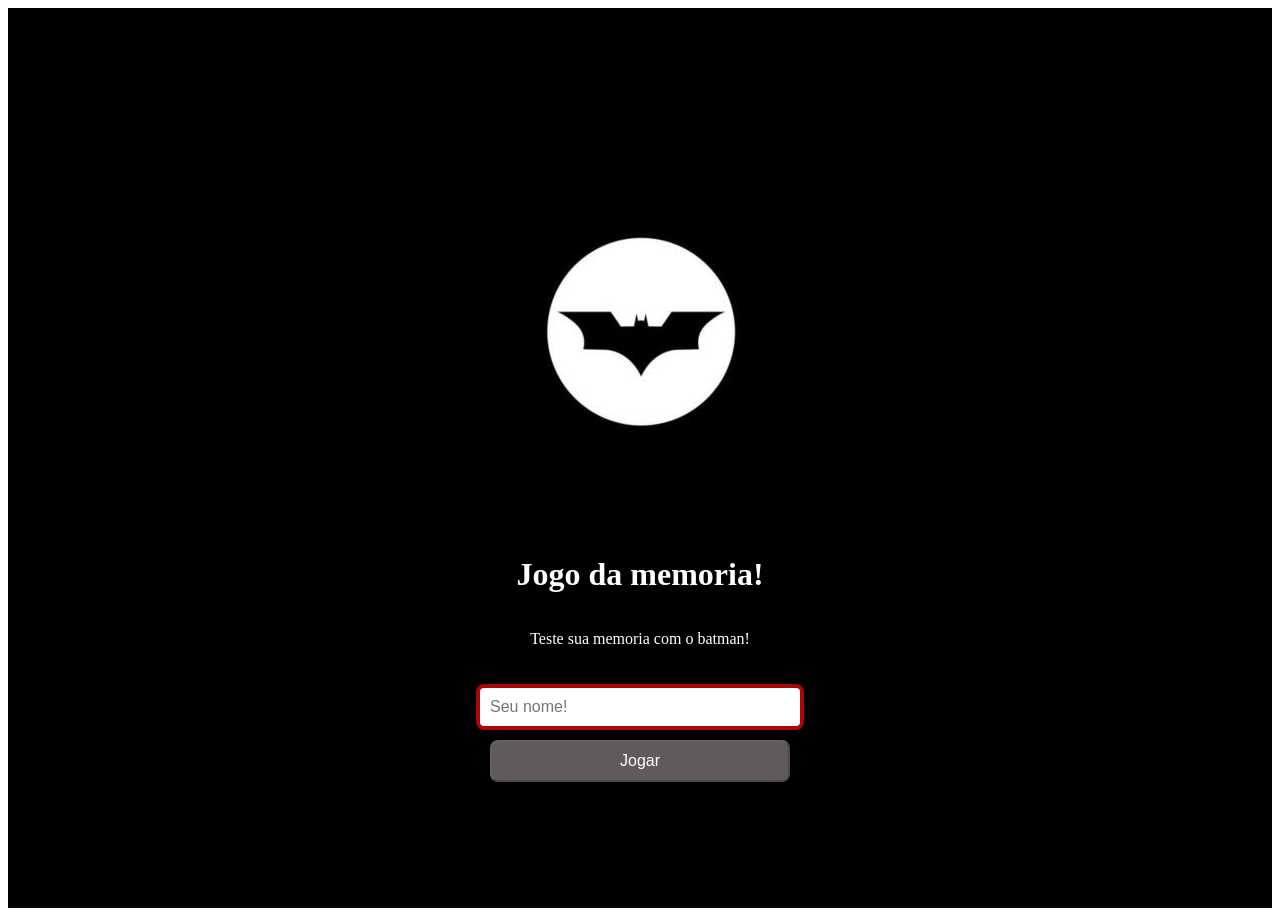
==== index.html @ fba6c0bc "Projeto completo de jogo do memoria do batman" ====
<!DOCTYPE html>
<html lang="en">
<head>
    <meta charset="UTF-8">
    <meta name="viewport" content="width=device-width, initial-scale=1.0">
    <script src="./JS/login.js" defer></script>
    <link rel="stylesheet" href="./CSS/reset.CSS">
    <link rel="stylesheet" href="./CSS/login.css">
    
    <title>JOGO DA MEMORIA | LOGIN</title>
</head>
<body>
    <form class="login-form">
        <div class="login_header">
            <img src="./IMG/FRENTE2.jpg" alt="brain icon">
            <h1>Jogo da memoria!</h1>
            <p>Teste sua memoria com o batman!</p>
        </div>
        <input type="text" placeholder="Seu nome!" class="login_input">
        <button type="submit" class="login_button" disabled>Jogar</button>
    </form>
</body>
</html>
---- CSS/login.css ----
.login-form{
    display: flex;
    flex-direction: column;
    align-items: center;
    height: 100vh;
    background-color: black;
    color: white;
    justify-content: center;
}

.login_header {
    display: flex;
    flex-direction: column;
    align-items: center;
    justify-content: center;
    margin-bottom: 20px;
}

.login_input {
    border: 4px solid #ab0606;
    border-radius: 8px;
    color: rgb(0, 0, 0);
    font-size: 1em;
    margin-bottom: 10px;
    width: 100%;
    max-width: 300px;
    padding: 10px;
}

.login_button{
    background-color: #ab0606;
    border-radius: 8px;
    color: rgb(255, 255, 255);
    cursor: pointer;
    font-size: 1em;
    max-width: 300px;
    padding: 10px;
    width: 100%;
}

.login_button:disabled{
    background-color: #615a5a;
    color: rgb(255, 255, 255);
    cursor: auto;
}
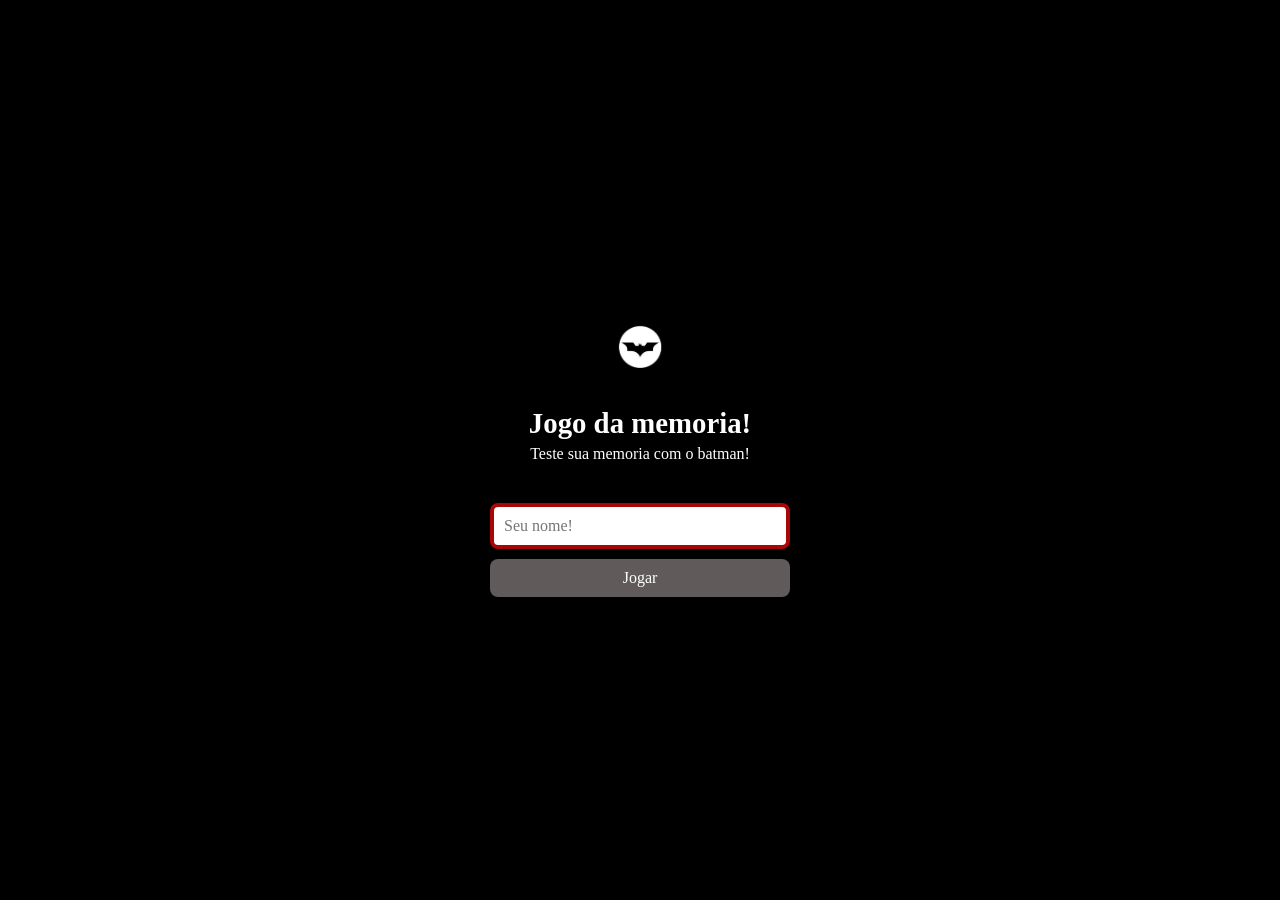
==== commit 4f6b08ff: "corrigindo erro" ====
--- a/index.html
+++ b/index.html
@@ -1,23 +1,23 @@
-<!DOCTYPE html>
+<!doctype html>
 <html lang="en">
-<head>
-    <meta charset="UTF-8">
-    <meta name="viewport" content="width=device-width, initial-scale=1.0">
+  <head>
+    <meta charset="UTF-8" />
+    <meta name="viewport" content="width=device-width, initial-scale=1.0" />
     <script src="./JS/login.js" defer></script>
-    <link rel="stylesheet" href="./CSS/reset.CSS">
-    <link rel="stylesheet" href="./CSS/login.css">
-    
+    <link rel="stylesheet" href="./CSS/reset.css" />
+    <link rel="stylesheet" href="./CSS/login.css" />
+
     <title>JOGO DA MEMORIA | LOGIN</title>
-</head>
-<body>
+  </head>
+  <body>
     <form class="login-form">
-        <div class="login_header">
-            <img src="./IMG/FRENTE2.jpg" alt="brain icon">
-            <h1>Jogo da memoria!</h1>
-            <p>Teste sua memoria com o batman!</p>
-        </div>
-        <input type="text" placeholder="Seu nome!" class="login_input">
-        <button type="submit" class="login_button" disabled>Jogar</button>
+      <div class="login_header">
+        <img src="./IMG/FRENTE2.jpg" alt="brain icon" />
+        <h1>Jogo da memoria!</h1>
+        <p>Teste sua memoria com o batman!</p>
+      </div>
+      <input type="text" placeholder="Seu nome!" class="login_input" />
+      <button type="submit" class="login_button" disabled>Jogar</button>
     </form>
-</body>
-</html>+  </body>
+</html>
--- a/CSS/login.css
+++ b/CSS/login.css
@@ -1,45 +1,63 @@
-.login-form{
-    display: flex;
-    flex-direction: column;
-    align-items: center;
-    height: 100vh;
-    background-color: black;
-    color: white;
-    justify-content: center;
+.login-form {
+  display: flex;
+  flex-direction: column;
+  align-items: center;
+  height: 100vh;
+  background-color: black;
+  color: white;
+  justify-content: center;
 }
 
 .login_header {
-    display: flex;
-    flex-direction: column;
-    align-items: center;
-    justify-content: center;
-    margin-bottom: 20px;
+  display: flex;
+  flex-direction: column;
+  align-items: center;
+  justify-content: center;
+  margin-bottom: 20px;
 }
 
 .login_input {
-    border: 4px solid #ab0606;
-    border-radius: 8px;
-    color: rgb(0, 0, 0);
-    font-size: 1em;
-    margin-bottom: 10px;
-    width: 100%;
-    max-width: 300px;
-    padding: 10px;
+  border: 4px solid #ab0606;
+  border-radius: 8px;
+  color: rgb(0, 0, 0);
+  font-size: 1em;
+  margin-bottom: 10px;
+  width: 100%;
+  max-width: 300px;
+  padding: 10px;
 }
 
-.login_button{
-    background-color: #ab0606;
-    border-radius: 8px;
-    color: rgb(255, 255, 255);
-    cursor: pointer;
-    font-size: 1em;
-    max-width: 300px;
-    padding: 10px;
-    width: 100%;
+.login_button {
+  background-color: #ab0606;
+  border-radius: 8px;
+  color: rgb(255, 255, 255);
+  cursor: pointer;
+  font-size: 1em;
+  max-width: 300px;
+  padding: 10px;
+  width: 100%;
 }
 
-.login_button:disabled{
-    background-color: #615a5a;
-    color: rgb(255, 255, 255);
-    cursor: auto;
-}+.login_button:disabled {
+  background-color: #615a5a;
+  color: rgb(255, 255, 255);
+  cursor: auto;
+}
+
+.login_header img {
+  max-width: 150px;
+  height: auto;
+  border-radius: 50%;
+}
+
+.login_header h1 {
+  font-size: 1.8rem;
+  text-align: center;
+  margin: 15px 0 5px;
+}
+
+.login_header p {
+  text-align: center;
+  margin-bottom: 20px;
+  font-size: 1rem;
+}
